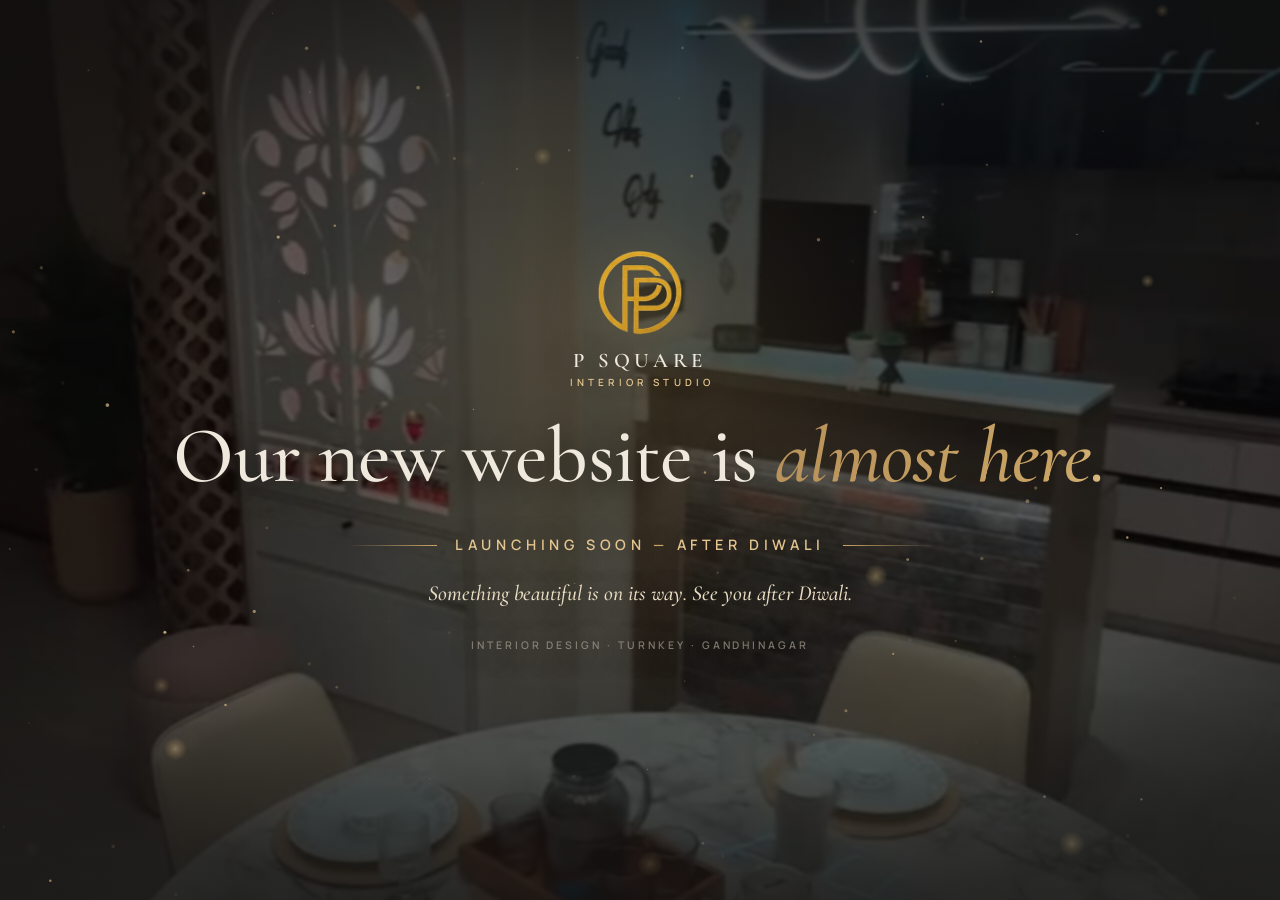
==== launch/index.html @ 69869880 "Website source + countdown-only launch/ for Vercel site/ = full static site (not deployed until laun" ====
<!doctype html>
<html lang="en">
<head>
<meta charset="utf-8">
<meta name="viewport" content="width=device-width,initial-scale=1,viewport-fit=cover">
<title>P Square Interior Studio — Interior Design &amp; Turnkey, Gandhinagar</title>
<meta name="description" content="Premium interior design and turnkey solutions for homes, offices and commercial spaces in Gandhinagar &amp; Ahmedabad. Book a free site visit.">
<meta name="theme-color" content="#121110">
<meta name="robots" content="noindex, nofollow">
<link rel="icon" type="image/png" href="favicon.png">
<link rel="apple-touch-icon" href="apple-touch-icon.png">
<link rel="preload" href="assets/fonts/CormorantGaramond-normal-500.woff2" as="font" type="font/woff2" crossorigin>
<link rel="preload" href="assets/fonts/Manrope-normal-400-700.woff2" as="font" type="font/woff2" crossorigin>
<link rel="stylesheet" href="assets/launch.css?v=1">
<script>window.PSQ_CONFIG={LAUNCH_AT:null,LAUNCH_NOTE:"Something beautiful is on its way. See you after Diwali."};window.PSQ_LAUNCH_ONLY=true;</script>
<script src="assets/countdown.js?v=1"></script>
</head>
<body>
<div class="launch" id="launch" role="dialog" aria-modal="true" aria-labelledby="ln-title" hidden>
 <div class="ln-film" aria-hidden="true"><video muted playsinline loop preload="none" disablepictureinpicture disableremoteplayback data-src-p="assets/media/psq-bg-p.mp4?v=5" data-src-w="assets/media/psq-bg-w.mp4?v=5" data-poster-p="assets/img/psq-bg-p.jpg?v=5" data-poster-w="assets/img/psq-bg-w.jpg?v=5"></video></div>
 <div class="ln-veil" aria-hidden="true"></div>
 <canvas class="ln-dust" aria-hidden="true"></canvas>
 <div class="ln-glow" aria-hidden="true"></div>
 <div class="ln-in">
  <img class="ln-logo" src="assets/img/logo-192.png" alt="" width="192" height="189">
  <p class="ln-brand"><b>P SQUARE</b><small>INTERIOR STUDIO</small></p>
  <p class="ln-title" id="ln-title">Our new website is <em>almost here.</em></p>
  <p class="ln-sub ln-num">The doors open in</p>
  <div class="ln-timer ln-num" role="timer" aria-live="off">
   <div class="ln-u"><span class="ln-v" data-u="d">00</span><span class="ln-l">Days</span></div>
   <span class="ln-sep" aria-hidden="true">:</span>
   <div class="ln-u"><span class="ln-v" data-u="h">00</span><span class="ln-l">Hours</span></div>
   <span class="ln-sep" aria-hidden="true">:</span>
   <div class="ln-u"><span class="ln-v" data-u="m">00</span><span class="ln-l">Minutes</span></div>
   <span class="ln-sep" aria-hidden="true">:</span>
   <div class="ln-u"><span class="ln-v" data-u="s">00</span><span class="ln-l">Seconds</span></div>
  </div>
  <p class="ln-date ln-num" id="ln-date"></p>
  <div class="ln-soonbox" aria-hidden="false"><span class="ln-rule"></span><p class="ln-soontxt">Launching soon <i>&mdash;</i> after Diwali</p><span class="ln-rule"></span></div>
  <p class="ln-note" id="ln-note" hidden></p>
  <p class="ln-foot">Interior Design &middot; Turnkey &middot; Gandhinagar</p>
 </div>
 <div class="ln-rt" aria-hidden="true"><span class="ln-rt-e">Now open</span><span class="ln-rt-h">P Square <em>Interior Studio</em></span><span class="ln-rt-l"></span></div>
 <div class="ln-cur ln-ctop" aria-hidden="true"></div>
 <div class="ln-cur ln-cbot" aria-hidden="true"></div>
</div>
</body>
</html>
---- launch/assets/launch.css ----
/* P Square countdown-only styles (generated by build_launch.py from site/assets/css/style.css) */
@font-face{font-family:"Cormorant";src:url(fonts/CormorantGaramond-normal-500.woff2) format("woff2");font-weight:500 700;font-display:swap}
@font-face{font-family:"Cormorant";src:url(fonts/CormorantGaramond-italic-500.woff2) format("woff2");font-weight:500;font-style:italic;font-display:swap}
@font-face{font-family:"Manrope";src:url(fonts/Manrope-normal-400-700.woff2) format("woff2");font-weight:400 700;font-display:swap}
:root{--bg:#121110;--bg2:#1A1816;--card:#201D1A;--ink:#EFE8DD;--ink2:#A79E91;--line:rgba(212,178,120,.22);--gold:#C9A465;--gold2:#E2C48F;--wa:#1F9D55;--serif:"Cormorant",Georgia,serif;--sans:"Manrope",system-ui,-apple-system,"Segoe UI",sans-serif;--wrap:1200px;--hh:84px}
*,*:before,*:after{box-sizing:border-box}
[hidden]{display:none!important}
html{scroll-behavior:smooth;scroll-padding-top:calc(var(--hh) - 6px);-webkit-text-size-adjust:100%;text-size-adjust:100%}
@media (prefers-reduced-motion:reduce){html{scroll-behavior:auto}}
body{margin:0;background:var(--bg);color:var(--ink);font:400 16px/1.65 var(--sans);-webkit-font-smoothing:antialiased;overflow-x:hidden}
img,video{display:block;max-width:100%}
@media (max-width:900px){:root{--hh:72px}}
@media (max-width:640px){:root{--hh:66px}}
.ln-on body{overflow:hidden}
.ln-on .top{opacity:0}
.launch{position:fixed;inset:0;z-index:300;display:grid;place-items:center;overflow:hidden;color:var(--ink);text-align:center;padding:24px 0;background:var(--bg)}
.ln-cur{position:absolute;left:0;right:0;height:50.5%;z-index:5;transition:transform 1.1s cubic-bezier(.76,0,.24,1)}
.ln-ctop{top:0;transform:translateY(-101%);background:radial-gradient(1100px 700px at 50% 100%,rgba(58,46,30,.85),transparent 70%),var(--bg)}
.ln-cbot{bottom:0;transform:translateY(101%);background:radial-gradient(1100px 700px at 50% 0%,rgba(58,46,30,.85),transparent 70%),var(--bg)}
.ln-ctop:after,.ln-cbot:before{content:"";position:absolute;left:0;right:0;height:1px;background:linear-gradient(90deg,transparent,var(--gold),transparent);opacity:0;transition:opacity .4s}
.ln-ctop:after{bottom:0}
.ln-cbot:before{top:0}
.ln-film{position:absolute;inset:0;z-index:0;overflow:hidden;background:var(--bg) 50% 50%/cover no-repeat;filter:brightness(.68) saturate(.9) blur(1px);transform:scale(1.06);transition:filter 1.4s cubic-bezier(.2,.7,.2,1),transform 4s cubic-bezier(.2,.7,.2,1),opacity .6s}
.ln-film video{position:absolute;inset:0;width:100%;height:100%;object-fit:cover;object-position:50% 50%;display:block;opacity:0;transition:opacity 1.2s}
.ln-film video.on{opacity:1}
.ln-veil{position:absolute;inset:0;z-index:1;pointer-events:none;background:radial-gradient(ellipse 70% 55% at 50% 47%,rgba(18,17,16,.5),rgba(18,17,16,.3) 70%,rgba(18,17,16,.62) 100%),linear-gradient(180deg,rgba(18,17,16,.45),rgba(18,17,16,.05) 35%,rgba(18,17,16,.05) 65%,rgba(18,17,16,.55));transition:opacity 1.2s}
.ln-rt{position:absolute;inset:0;z-index:4;display:grid;place-items:center;align-content:center;gap:16px;pointer-events:none;opacity:0;transition:opacity 1s cubic-bezier(.2,.7,.2,1);background:radial-gradient(70% 45% at 50% 50%,rgba(10,9,7,.55),rgba(10,9,7,.15) 70%,rgba(10,9,7,.35) 100%)}
.ln-rt-e{font:600 .8rem/1 var(--sans);letter-spacing:.42em;padding-left:.42em;text-transform:uppercase;color:var(--gold2);text-shadow:0 2px 18px rgba(0,0,0,.7);transform:translateY(10px);transition:transform 1.4s cubic-bezier(.2,.7,.2,1)}
.ln-rt-h{font:500 clamp(2.8rem,8vw,6.4rem)/1 var(--serif);color:#FBF7F0;text-shadow:0 6px 40px rgba(0,0,0,.65);text-align:center;max-width:94vw;transform:translateY(16px) scale(.98);transition:transform 1.6s cubic-bezier(.2,.7,.2,1)}
.ln-rt-h em{font-style:italic;color:var(--gold2);display:block;margin-top:.06em}
.ln-rt-l{width:0;height:1px;background:linear-gradient(90deg,transparent,var(--gold2),transparent);transition:width 1.4s cubic-bezier(.2,.7,.2,1) .2s}
.ln-in .ln-title,.ln-in .ln-note,.ln-in .ln-brand b,.ln-in .ln-soontxt,.ln-in .ln-foot,.ln-in .ln-date{text-shadow:0 4px 30px rgba(0,0,0,.55)}
.ln-in .ln-title em{text-shadow:none}
.ln-dust{position:absolute;inset:0;width:100%;height:100%;z-index:2;pointer-events:none;transition:opacity .8s}
.ln-glow{position:absolute;left:50%;top:42%;width:760px;height:760px;margin:-380px 0 0 -380px;z-index:2;border-radius:50%;background:radial-gradient(circle,rgba(201,164,101,.17),transparent 62%);animation:lnBreathe 7s ease-in-out infinite;pointer-events:none}
.ln-in{position:relative;z-index:3;width:min(980px,100% - 36px);display:flex;flex-direction:column;align-items:center;transition:opacity .9s cubic-bezier(.2,.7,.2,1),transform 1.1s cubic-bezier(.2,.7,.2,1)}
.ln-logo{width:86px;height:auto;filter:drop-shadow(0 12px 34px rgba(201,164,101,.42));animation:lnLogoIn 1.4s cubic-bezier(.2,.7,.2,1) both,lnFloat 6s ease-in-out 1.4s infinite}
.ln-brand{margin:16px 0 0;display:flex;flex-direction:column;align-items:center;gap:6px;animation:lnUp 1s cubic-bezier(.2,.7,.2,1) .2s both}
.ln-brand b{font:600 1.3rem/1 var(--serif);letter-spacing:.22em}
.ln-brand small{font:600 .62rem/1 var(--sans);letter-spacing:.42em;color:var(--gold2);padding-left:.42em}
.ln-title{margin:28px 0 0;font:500 clamp(2.5rem,6.2vw,5.4rem)/1.02 var(--serif);letter-spacing:-.01em;text-wrap:balance;animation:lnUp 1.1s cubic-bezier(.2,.7,.2,1) .35s both}
.ln-title em{display:inline-block;font-style:italic;background:linear-gradient(100deg,#B8925A 0%,var(--gold) 40%,#F3DFB1 55%,var(--gold) 70%);-webkit-background-clip:text;background-clip:text;color:transparent;background-size:220% 100%;animation:lnSheen 6s ease-in-out infinite;padding-bottom:.06em}
.ln-sub{margin:30px 0 0;font:600 .76rem/1 var(--sans);letter-spacing:.3em;text-transform:uppercase;color:var(--gold);animation:lnUp 1s cubic-bezier(.2,.7,.2,1) .5s both}
.ln-timer{display:flex;align-items:flex-start;justify-content:center;gap:clamp(8px,1.6vw,18px);margin-top:20px;animation:lnUp 1.1s cubic-bezier(.2,.7,.2,1) .6s both}
.ln-u{position:relative;width:clamp(72px,12vw,150px);padding:clamp(14px,2vw,24px) 0 clamp(12px,1.6vw,18px);border-radius:clamp(12px,1.6vw,18px);border:1px solid rgba(201,164,101,.32);background:linear-gradient(180deg,rgba(40,35,29,.82),rgba(20,18,16,.72));box-shadow:inset 0 1px 0 rgba(255,255,255,.05),0 30px 60px -30px rgba(0,0,0,.9);overflow:hidden}
.ln-u:before{content:"";position:absolute;left:0;right:0;top:50%;height:1px;background:rgba(8,7,6,.55)}
.ln-u:after{content:"";position:absolute;inset:0;background:linear-gradient(115deg,transparent 35%,rgba(226,196,143,.10) 50%,transparent 65%);transform:translateX(-100%);animation:lnShine 5s ease-in-out infinite}
.ln-u:nth-child(3):after{animation-delay:.4s}
.ln-u:nth-child(5):after{animation-delay:.8s}
.ln-u:nth-child(7):after{animation-delay:1.2s}
.ln-v{display:block;font:500 clamp(2.5rem,7vw,5.75rem)/1 var(--serif);font-variant-numeric:lining-nums tabular-nums;background:linear-gradient(180deg,#F7E7C2,var(--gold) 75%);-webkit-background-clip:text;background-clip:text;color:transparent}
.ln-v.tick{animation:lnTick .55s cubic-bezier(.2,.7,.2,1)}
.ln-l{display:block;margin-top:10px;font:600 clamp(.6rem,1vw,.72rem)/1 var(--sans);letter-spacing:.26em;text-transform:uppercase;color:var(--ink2)}
.ln-sep{font:500 clamp(1.9rem,5vw,4rem)/1 var(--serif);color:var(--gold);opacity:.6;padding-top:clamp(16px,2.4vw,28px);animation:lnBlink 1s steps(2,start) infinite}
.ln-date{margin:26px 0 0;font-size:.95rem;color:var(--ink2);min-height:1.4em;animation:lnUp 1s cubic-bezier(.2,.7,.2,1) .8s both}
.ln-soonbox{display:none;align-items:center;gap:18px;margin-top:34px;animation:lnUp 1.1s cubic-bezier(.2,.7,.2,1) .55s both}
.ln-rule{width:clamp(36px,8vw,90px);height:1px;background:linear-gradient(90deg,transparent,var(--gold))}
.ln-rule:last-child{transform:scaleX(-1)}
.ln-soontxt{margin:0;font:600 clamp(.72rem,1.4vw,.9rem)/1.4 var(--sans);letter-spacing:.32em;text-transform:uppercase;color:var(--gold2)}
.ln-soontxt i{font-style:normal;color:var(--gold)}
.launch.ln-soon .ln-num{display:none}
.launch.ln-soon .ln-soonbox{display:flex}
.ln-note{margin:16px auto 0;max-width:34em;font:italic 500 1.2rem/1.5 var(--serif);color:#E9DDC3;opacity:.85;text-wrap:balance;animation:lnUp 1s cubic-bezier(.2,.7,.2,1) .88s both}
.ln-soon .ln-note{margin-top:22px;font-size:1.35rem}
.ln-foot{margin:30px 0 0;font:600 .66rem/1 var(--sans);letter-spacing:.28em;text-transform:uppercase;color:rgba(167,158,145,.7);animation:lnUp 1s cubic-bezier(.2,.7,.2,1) 1s both}
@keyframes lnUp{from{opacity:0;transform:translateY(24px)}to{opacity:1;transform:none}}
@keyframes lnLogoIn{from{opacity:0;transform:translateY(-20px) scale(.8)}to{opacity:1;transform:none}}
@keyframes lnFloat{0%,100%{transform:translateY(0)}50%{transform:translateY(-6px)}}
@keyframes lnTick{0%{transform:translateY(-38%);opacity:0;filter:blur(3px)}60%{opacity:1;filter:none}100%{transform:none}}
@keyframes lnShine{0%,60%{transform:translateX(-100%)}100%{transform:translateX(100%)}}
@keyframes lnBlink{to{opacity:.15}}
@keyframes lnBreathe{0%,100%{opacity:.75;transform:scale(1)}50%{opacity:1;transform:scale(1.08)}}
@keyframes lnSheen{0%,100%{background-position:0% 0}50%{background-position:100% 0}}
.launch.opening .ln-u{border-color:var(--gold);box-shadow:0 0 40px -6px rgba(201,164,101,.7)}
.launch.opening .ln-logo{animation:lnFlare 1.1s cubic-bezier(.2,.7,.2,1) forwards}
@keyframes lnFlare{50%{transform:scale(1.25);filter:drop-shadow(0 0 40px rgba(226,196,143,.95))}100%{transform:scale(1.1);filter:drop-shadow(0 0 60px rgba(226,196,143,1))}}
.launch.play .ln-in{opacity:0;transform:scale(1.12)}
.launch.play .ln-dust,.launch.play .ln-glow{opacity:0}
.launch.play .ln-veil{opacity:0}
.launch.play .ln-film{filter:brightness(.9) saturate(1);transform:scale(1)}
.launch.play .ln-rt{opacity:1;transition-delay:.5s}
.launch.play .ln-rt-e,.launch.play .ln-rt-h{transform:none}
.launch.play .ln-rt-l{width:min(260px,50vw)}
.launch.close .ln-ctop,.launch.close .ln-cbot{transform:none}
.launch.close .ln-ctop:after,.launch.close .ln-cbot:before{opacity:1}
.launch.open{background:transparent}
.launch.open .ln-film,.launch.open .ln-veil,.launch.open .ln-rt,.launch.open .ln-in,.launch.open .ln-dust,.launch.open .ln-glow{opacity:0;visibility:hidden;transition:none}
.launch.open .ln-cur{transition-duration:1.5s}
.launch.open .ln-ctop{transform:translateY(-101%)}
.launch.open .ln-cbot{transform:translateY(101%)}
.launch.open .ln-ctop:after,.launch.open .ln-cbot:before{opacity:1}
.ln-reveal main,.ln-reveal footer{animation:lnSiteIn 1.6s cubic-bezier(.2,.7,.2,1) both}
.ln-reveal .top{opacity:1;transition:opacity 1s .6s}
@keyframes lnSiteIn{from{transform:scale(.96);opacity:.2}to{transform:none;opacity:1}}
@media (max-width:640px){.ln-logo{width:66px}
.ln-brand b{font-size:1.1rem}
.ln-title{margin-top:20px;font-size:clamp(2.2rem,10.5vw,3rem)}
.ln-sub{margin-top:24px;font-size:.68rem}
.ln-timer{gap:6px}
.ln-u{width:calc((100vw - 64px)/4)}
.ln-sep{display:none}
.ln-l{letter-spacing:.18em;font-size:.58rem}
.ln-note{font-size:1.06rem;max-width:30em;padding:0 8px}
.ln-soon .ln-note{font-size:1.18rem}
.ln-soonbox{gap:10px}
.ln-rule{width:22px}
.ln-soontxt{white-space:nowrap;font-size:.64rem;letter-spacing:.16em}}
@media (max-height:700px){.ln-title{margin-top:14px}
.ln-sub{margin-top:18px}
.ln-date{margin-top:16px}
.ln-note{margin-top:10px}
.ln-foot{margin-top:18px}
.ln-logo{width:60px}}
@media (prefers-reduced-motion:reduce){.ln-dust{display:none}
.launch *{animation-duration:.01ms!important;animation-iteration-count:1!important}
.ln-film,.ln-film video,.ln-veil,.ln-rt,.ln-in,.ln-cur{transition-duration:.01s!important}
.ln-film video{display:none}}
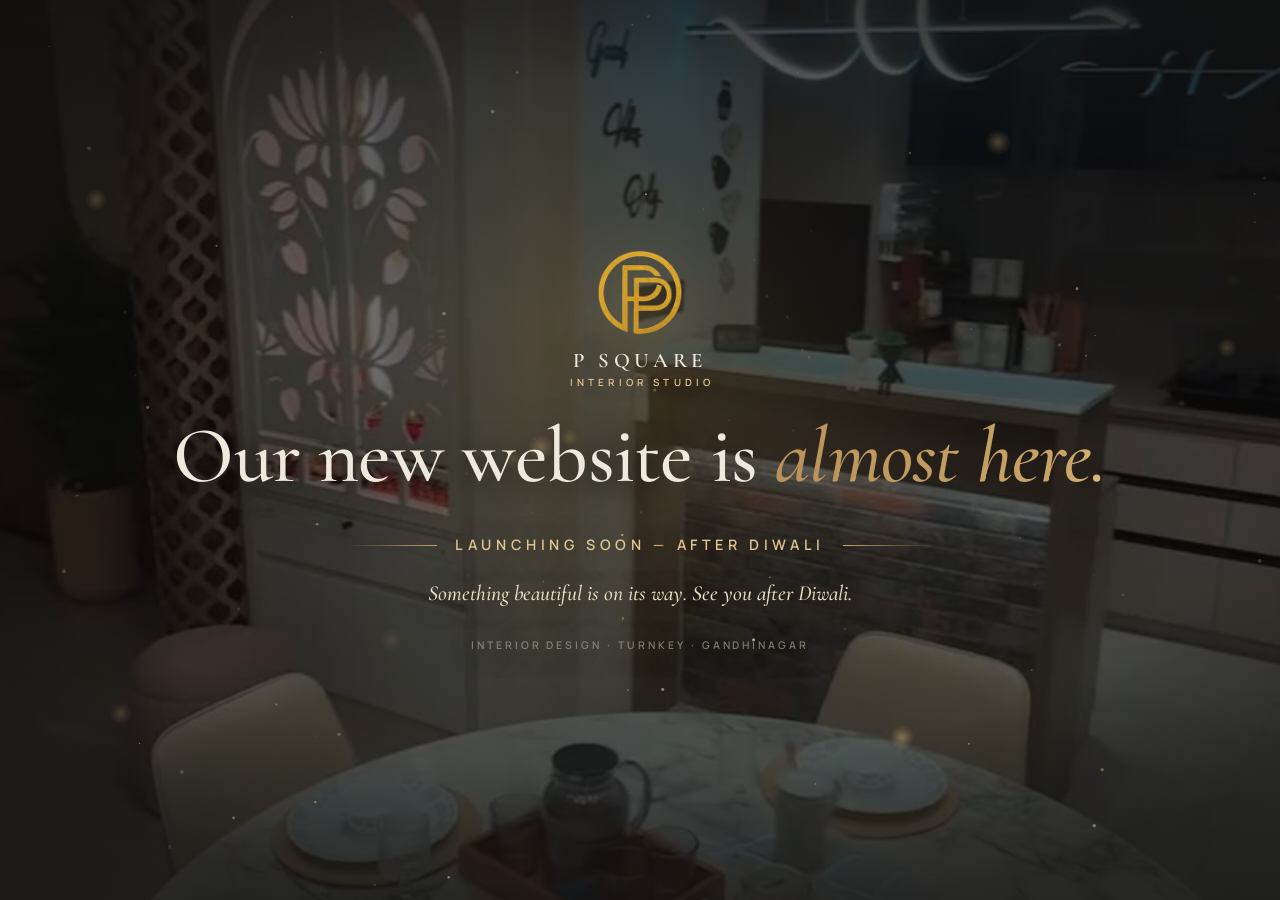
==== commit 2d6c4ffe: "Background video: plays on every device - source swapped only when portrait/wide really changes (deb" ====
--- a/launch/index.html
+++ b/launch/index.html
@@ -11,13 +11,13 @@
 <link rel="apple-touch-icon" href="apple-touch-icon.png">
 <link rel="preload" href="assets/fonts/CormorantGaramond-normal-500.woff2" as="font" type="font/woff2" crossorigin>
 <link rel="preload" href="assets/fonts/Manrope-normal-400-700.woff2" as="font" type="font/woff2" crossorigin>
-<link rel="stylesheet" href="assets/launch.css?v=1">
+<link rel="stylesheet" href="assets/launch.css?v=2">
 <script>window.PSQ_CONFIG={LAUNCH_AT:null,LAUNCH_NOTE:"Something beautiful is on its way. See you after Diwali."};window.PSQ_LAUNCH_ONLY=true;</script>
-<script src="assets/countdown.js?v=1"></script>
+<script src="assets/countdown.js?v=2"></script>
 </head>
 <body>
 <div class="launch" id="launch" role="dialog" aria-modal="true" aria-labelledby="ln-title" hidden>
- <div class="ln-film" aria-hidden="true"><video muted playsinline loop preload="none" disablepictureinpicture disableremoteplayback data-src-p="assets/media/psq-bg-p.mp4?v=5" data-src-w="assets/media/psq-bg-w.mp4?v=5" data-poster-p="assets/img/psq-bg-p.jpg?v=5" data-poster-w="assets/img/psq-bg-w.jpg?v=5"></video></div>
+ <div class="ln-film" aria-hidden="true"><video muted playsinline webkit-playsinline loop preload="none" disablepictureinpicture disableremoteplayback data-src-p="assets/media/psq-bg-p.mp4?v=5" data-src-w="assets/media/psq-bg-w.mp4?v=5" data-poster-p="assets/img/psq-bg-p.jpg?v=5" data-poster-w="assets/img/psq-bg-w.jpg?v=5"></video></div>
  <div class="ln-veil" aria-hidden="true"></div>
  <canvas class="ln-dust" aria-hidden="true"></canvas>
  <div class="ln-glow" aria-hidden="true"></div>
--- a/launch/assets/launch.css
+++ b/launch/assets/launch.css
@@ -20,7 +20,8 @@
 .ln-ctop:after,.ln-cbot:before{content:"";position:absolute;left:0;right:0;height:1px;background:linear-gradient(90deg,transparent,var(--gold),transparent);opacity:0;transition:opacity .4s}
 .ln-ctop:after{bottom:0}
 .ln-cbot:before{top:0}
-.ln-film{position:absolute;inset:0;z-index:0;overflow:hidden;background:var(--bg) 50% 50%/cover no-repeat;filter:brightness(.68) saturate(.9) blur(1px);transform:scale(1.06);transition:filter 1.4s cubic-bezier(.2,.7,.2,1),transform 4s cubic-bezier(.2,.7,.2,1),opacity .6s}
+.ln-film{position:absolute;inset:0;z-index:0;overflow:hidden;background:var(--bg) 50% 50%/cover no-repeat;transform:scale(1.06);transition:transform 4s cubic-bezier(.2,.7,.2,1),opacity .6s}
+.ln-film:after{content:"";position:absolute;inset:0;z-index:1;pointer-events:none;background:rgba(14,12,10,.34);transition:background 1.4s cubic-bezier(.2,.7,.2,1)}
 .ln-film video{position:absolute;inset:0;width:100%;height:100%;object-fit:cover;object-position:50% 50%;display:block;opacity:0;transition:opacity 1.2s}
 .ln-film video.on{opacity:1}
 .ln-veil{position:absolute;inset:0;z-index:1;pointer-events:none;background:radial-gradient(ellipse 70% 55% at 50% 47%,rgba(18,17,16,.5),rgba(18,17,16,.3) 70%,rgba(18,17,16,.62) 100%),linear-gradient(180deg,rgba(18,17,16,.45),rgba(18,17,16,.05) 35%,rgba(18,17,16,.05) 65%,rgba(18,17,16,.55));transition:opacity 1.2s}
@@ -77,7 +78,8 @@
 .launch.play .ln-in{opacity:0;transform:scale(1.12)}
 .launch.play .ln-dust,.launch.play .ln-glow{opacity:0}
 .launch.play .ln-veil{opacity:0}
-.launch.play .ln-film{filter:brightness(.9) saturate(1);transform:scale(1)}
+.launch.play .ln-film{transform:scale(1)}
+.launch.play .ln-film:after{background:rgba(14,12,10,.08)}
 .launch.play .ln-rt{opacity:1;transition-delay:.5s}
 .launch.play .ln-rt-e,.launch.play .ln-rt-h{transform:none}
 .launch.play .ln-rt-l{width:min(260px,50vw)}
@@ -113,5 +115,4 @@
 .ln-logo{width:60px}}
 @media (prefers-reduced-motion:reduce){.ln-dust{display:none}
 .launch *{animation-duration:.01ms!important;animation-iteration-count:1!important}
-.ln-film,.ln-film video,.ln-veil,.ln-rt,.ln-in,.ln-cur{transition-duration:.01s!important}
-.ln-film video{display:none}}+.ln-film,.ln-veil,.ln-rt,.ln-in,.ln-cur{transition-duration:.01s!important}}
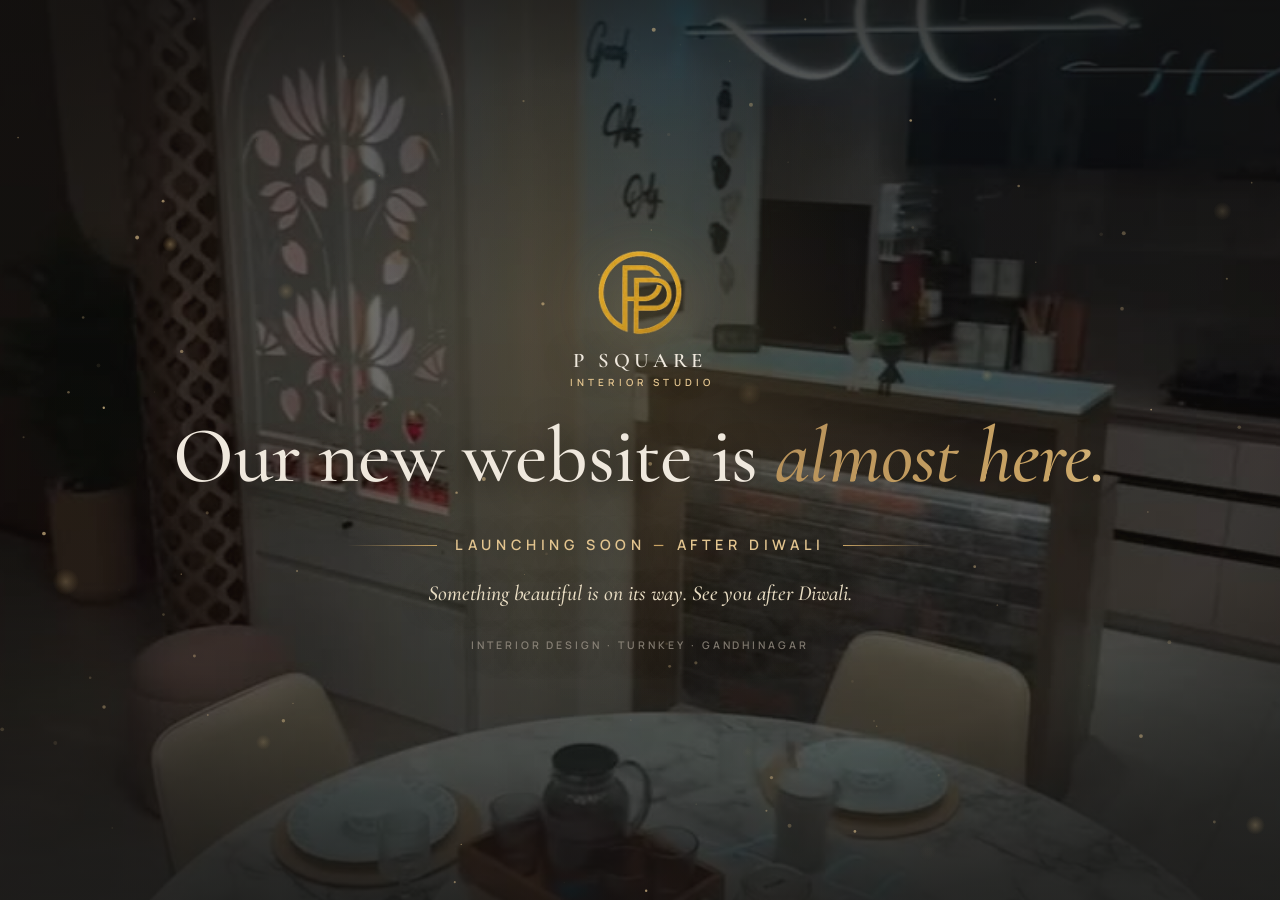
==== commit e67ea83b: "Launch page: add background music (original track, unmutes on first touch)" ====
--- a/launch/index.html
+++ b/launch/index.html
@@ -44,5 +44,17 @@
  <div class="ln-cur ln-ctop" aria-hidden="true"></div>
  <div class="ln-cur ln-cbot" aria-hidden="true"></div>
 </div>
+<audio id="bgm" src="assets/media/bgm.mp3" loop muted autoplay preload="auto" playsinline></audio>
+<script>(function(){var a=document.getElementById("bgm");if(!a)return;var V=.55,done=false;a.loop=true;a.muted=true;
+var ev=["pointerup","touchend","click","mouseup","keydown","wheel","pointerdown"];
+function fade(){var n=0;try{a.volume=0}catch(e){}var k=setInterval(function(){n+=40;try{a.volume=Math.min(V,V*n/1800)}catch(e){}if(n>=1800)clearInterval(k)},40)}
+function finish(){if(done)return;done=true;fade();ev.forEach(function(e){document.removeEventListener(e,unmute,true)})}
+function verify(){setTimeout(function(){if(!a.paused&&!a.muted)finish()},400)}
+function unmute(){if(done)return;a.muted=false;var p;try{p=a.play()}catch(e){}if(p&&p.then)p.then(verify).catch(function(){a.muted=true;var q=a.play();if(q&&q.catch)q.catch(function(){})});else verify()}
+function boot(){var p;try{p=a.play()}catch(e){}if(p&&p.catch)p.catch(function(){})}
+ev.forEach(function(e){document.addEventListener(e,unmute,true)});
+boot();a.addEventListener("canplay",boot);
+document.addEventListener("visibilitychange",function(){if(document.hidden){if(!a.paused)a.pause()}else{var p=a.play();if(p&&p.catch)p.catch(function(){})}});
+})();</script>
 </body>
 </html>
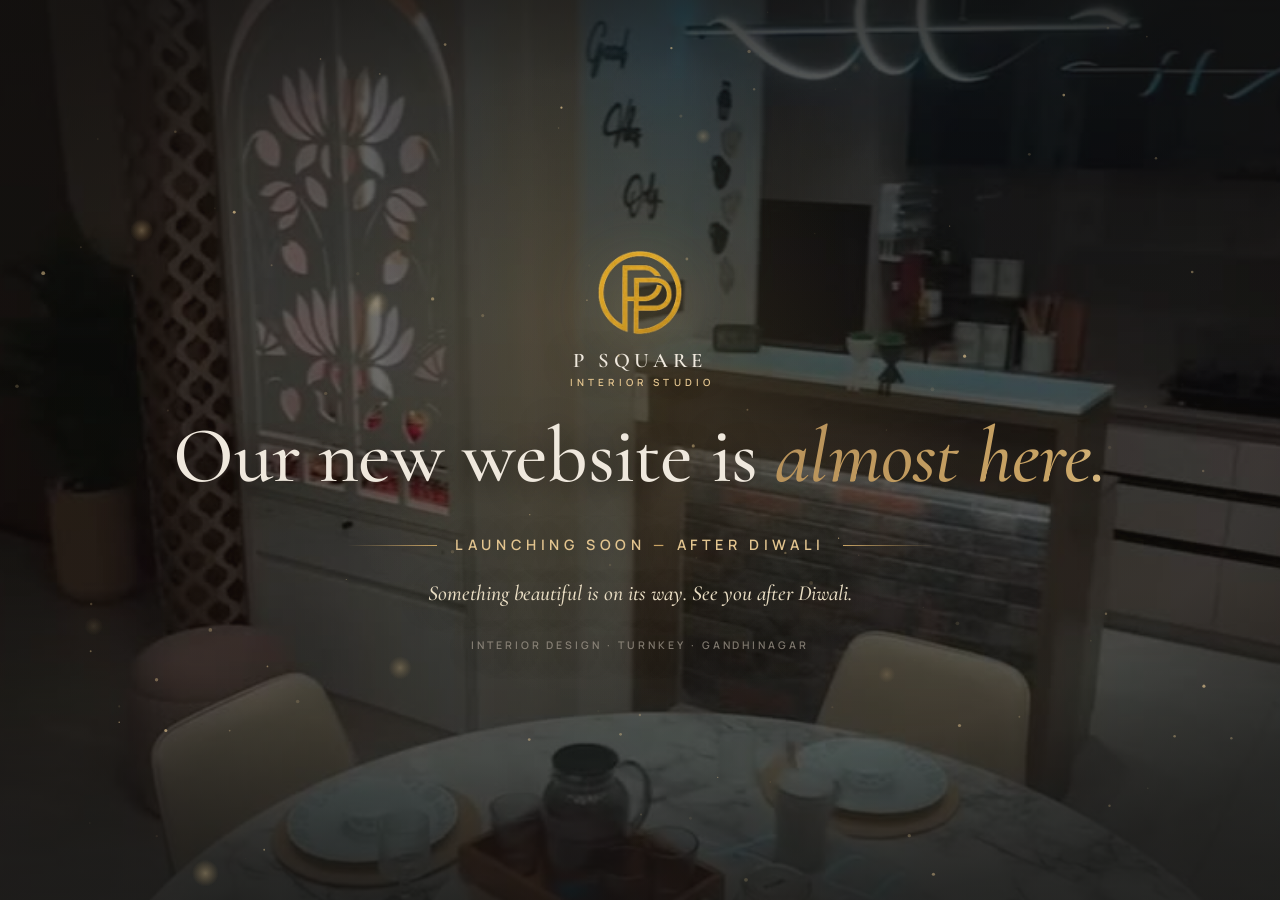
==== commit d539413f: "Add files via upload" ====
--- a/launch/index.html
+++ b/launch/index.html
@@ -12,7 +12,12 @@
 <link rel="preload" href="assets/fonts/CormorantGaramond-normal-500.woff2" as="font" type="font/woff2" crossorigin>
 <link rel="preload" href="assets/fonts/Manrope-normal-400-700.woff2" as="font" type="font/woff2" crossorigin>
 <link rel="stylesheet" href="assets/launch.css?v=2">
-<script>window.PSQ_CONFIG={LAUNCH_AT:null,LAUNCH_NOTE:"Something beautiful is on its way. See you after Diwali."};window.PSQ_LAUNCH_ONLY=true;</script>
+<link rel="stylesheet" href="assets/launch.css?v=2">
+<link rel="stylesheet" href="assets/launch.css?v=2">
+<link rel="stylesheet" href="assets/launch.css?v=2">
+<link rel="stylesheet" href="assets/launch.css?v=2">
+<script>document.documentElement.classList.add("fx-js");</script>
+<script>window.PSQ_CONFIG={LAUNCH_AT:"2026-11-14T09:00:00+05:30",LAUNCH_NOTE:"Something beautiful is on its way. See you after Diwali."};window.PSQ_LAUNCH_ONLY=true;</script>
 <script src="assets/countdown.js?v=2"></script>
 </head>
 <body>
@@ -44,17 +49,5 @@
  <div class="ln-cur ln-ctop" aria-hidden="true"></div>
  <div class="ln-cur ln-cbot" aria-hidden="true"></div>
 </div>
-<audio id="bgm" src="assets/media/bgm.mp3" loop muted autoplay preload="auto" playsinline></audio>
-<script>(function(){var a=document.getElementById("bgm");if(!a)return;var V=.55,done=false;a.loop=true;a.muted=true;
-var ev=["pointerup","touchend","click","mouseup","keydown","wheel","pointerdown"];
-function fade(){var n=0;try{a.volume=0}catch(e){}var k=setInterval(function(){n+=40;try{a.volume=Math.min(V,V*n/1800)}catch(e){}if(n>=1800)clearInterval(k)},40)}
-function finish(){if(done)return;done=true;fade();ev.forEach(function(e){document.removeEventListener(e,unmute,true)})}
-function verify(){setTimeout(function(){if(!a.paused&&!a.muted)finish()},400)}
-function unmute(){if(done)return;a.muted=false;var p;try{p=a.play()}catch(e){}if(p&&p.then)p.then(verify).catch(function(){a.muted=true;var q=a.play();if(q&&q.catch)q.catch(function(){})});else verify()}
-function boot(){var p;try{p=a.play()}catch(e){}if(p&&p.catch)p.catch(function(){})}
-ev.forEach(function(e){document.addEventListener(e,unmute,true)});
-boot();a.addEventListener("canplay",boot);
-document.addEventListener("visibilitychange",function(){if(document.hidden){if(!a.paused)a.pause()}else{var p=a.play();if(p&&p.catch)p.catch(function(){})}});
-})();</script>
 </body>
 </html>
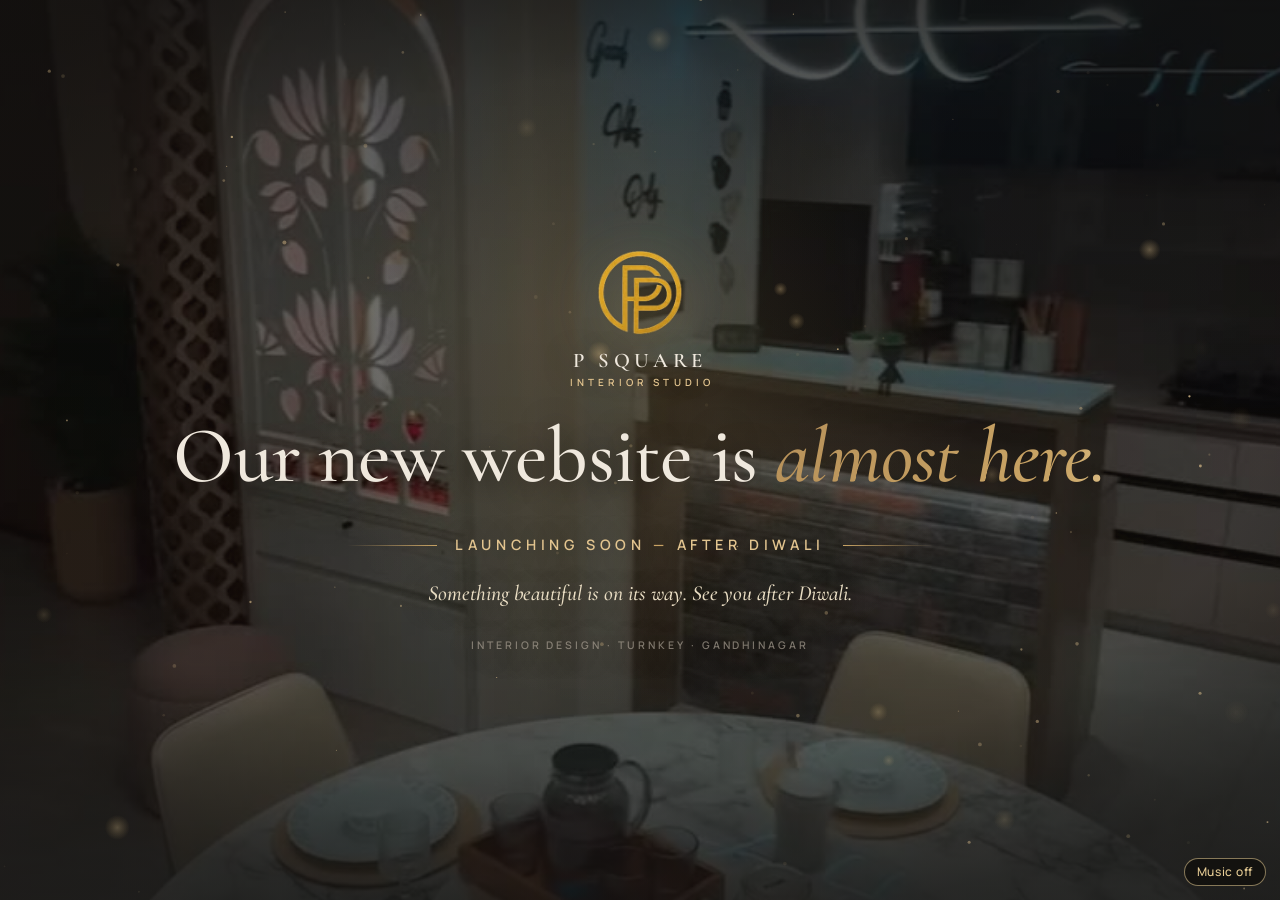
==== commit 20d40911: "Add background music toggle to launch page" ====
--- a/launch/index.html
+++ b/launch/index.html
@@ -49,5 +49,13 @@
  <div class="ln-cur ln-ctop" aria-hidden="true"></div>
  <div class="ln-cur ln-cbot" aria-hidden="true"></div>
 </div>
+<button id="rp-music" type="button" aria-pressed="false" style="position:fixed;right:14px;bottom:14px;z-index:9999;padding:7px 12px;border:1px solid rgba(232,206,150,.55);border-radius:999px;background:rgba(14,13,11,.72);color:#E8CE96;font:500 12px/1 Manrope,system-ui,sans-serif;letter-spacing:.06em;cursor:pointer;-webkit-tap-highlight-color:transparent">Music off</button>
+<audio id="rp-music-audio" src="assets/music.mp3" loop preload="none"></audio>
+<script>
+(function(){var b=document.getElementById("rp-music"),a=document.getElementById("rp-music-audio");if(!b||!a)return;var on=false;a.muted=true;
+function paint(){b.textContent=on?"Music on":"Music off";b.setAttribute("aria-pressed",on?"true":"false")}
+b.addEventListener("click",function(){on=!on;if(on){a.muted=false;var p=a.play();if(p&&p.catch)p.catch(function(){on=false;a.muted=true;paint()})}else{a.muted=true;a.pause()}paint()});
+paint()})();
+</script>
 </body>
 </html>
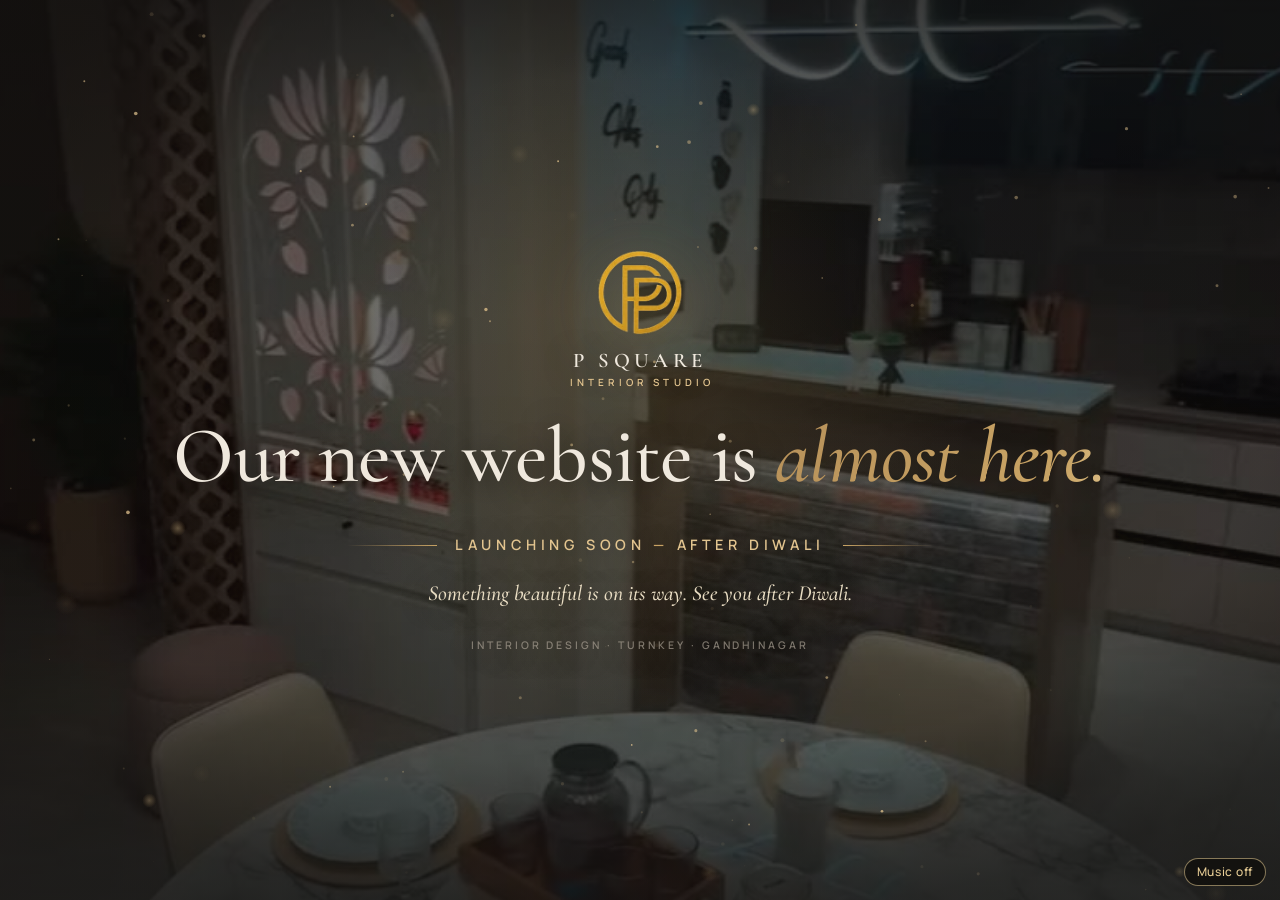
==== commit c65b9515: "Intro then full site at launch" ====
--- a/launch/index.html
+++ b/launch/index.html
@@ -57,5 +57,44 @@
 b.addEventListener("click",function(){on=!on;if(on){a.muted=false;var p=a.play();if(p&&p.catch)p.catch(function(){on=false;a.muted=true;paint()})}else{a.muted=true;a.pause()}paint()});
 paint()})();
 </script>
+<script>
+/* Launch sequence (09:00 IST, 14 Nov): the countdown hands over to the intro film on this same address, then the full site opens in place. */
+(function(){
+  var TARGET=Date.parse("2026-11-14T09:00:00+05:30"),SRC="/assets/intro.mp4",SITE="/full/?preview=1";
+  var o=null,v=null,started=false,ended=false;
+  function build(){
+    if(o)return;
+    o=document.createElement("div");
+    o.setAttribute("style","position:fixed;inset:0;z-index:2147483600;background:#0E0D0B;opacity:0;pointer-events:none;transition:opacity .4s");
+    v=document.createElement("video");
+    v.muted=true;v.defaultMuted=true;v.setAttribute("playsinline","");v.setAttribute("webkit-playsinline","");
+    v.preload="auto";v.src=SRC;
+    v.setAttribute("style","position:absolute;inset:0;width:100%;height:100%;object-fit:cover;background:#0E0D0B");
+    v.addEventListener("ended",toSite);v.addEventListener("error",toSite);
+    o.appendChild(v);document.body.appendChild(o);
+  }
+  function toSite(){
+    if(ended||!o)return;ended=true;
+    var f=document.createElement("iframe");
+    f.src=SITE;f.title="Site";
+    f.setAttribute("style","position:absolute;inset:0;width:100%;height:100%;border:0;background:#0E0D0B;opacity:0;transition:opacity .6s");
+    o.appendChild(f);
+    requestAnimationFrame(function(){requestAnimationFrame(function(){f.style.opacity="1";});});
+    setTimeout(function(){try{v.pause();v.removeAttribute("src");v.load();v.remove();}catch(e){}},900);
+  }
+  function start(){
+    if(started)return;started=true;build();
+    var m=document.getElementById("rp-music-audio");if(m){try{m.pause();}catch(e){}}
+    o.style.opacity="1";o.style.pointerEvents="auto";
+    v.muted=false;
+    var p=v.play();
+    if(p&&p.catch)p.catch(function(){v.muted=true;var r=v.play();if(r&&r.catch)r.catch(toSite);});
+    setTimeout(toSite,26000);
+  }
+  function arm(){var left=TARGET-Date.now();if(left<=60000){build();return;}setTimeout(arm,Math.min(left-60000,600000));}
+  arm();
+  window.LAUNCH_INTRO_START=start;
+})();
+</script>
 </body>
 </html>
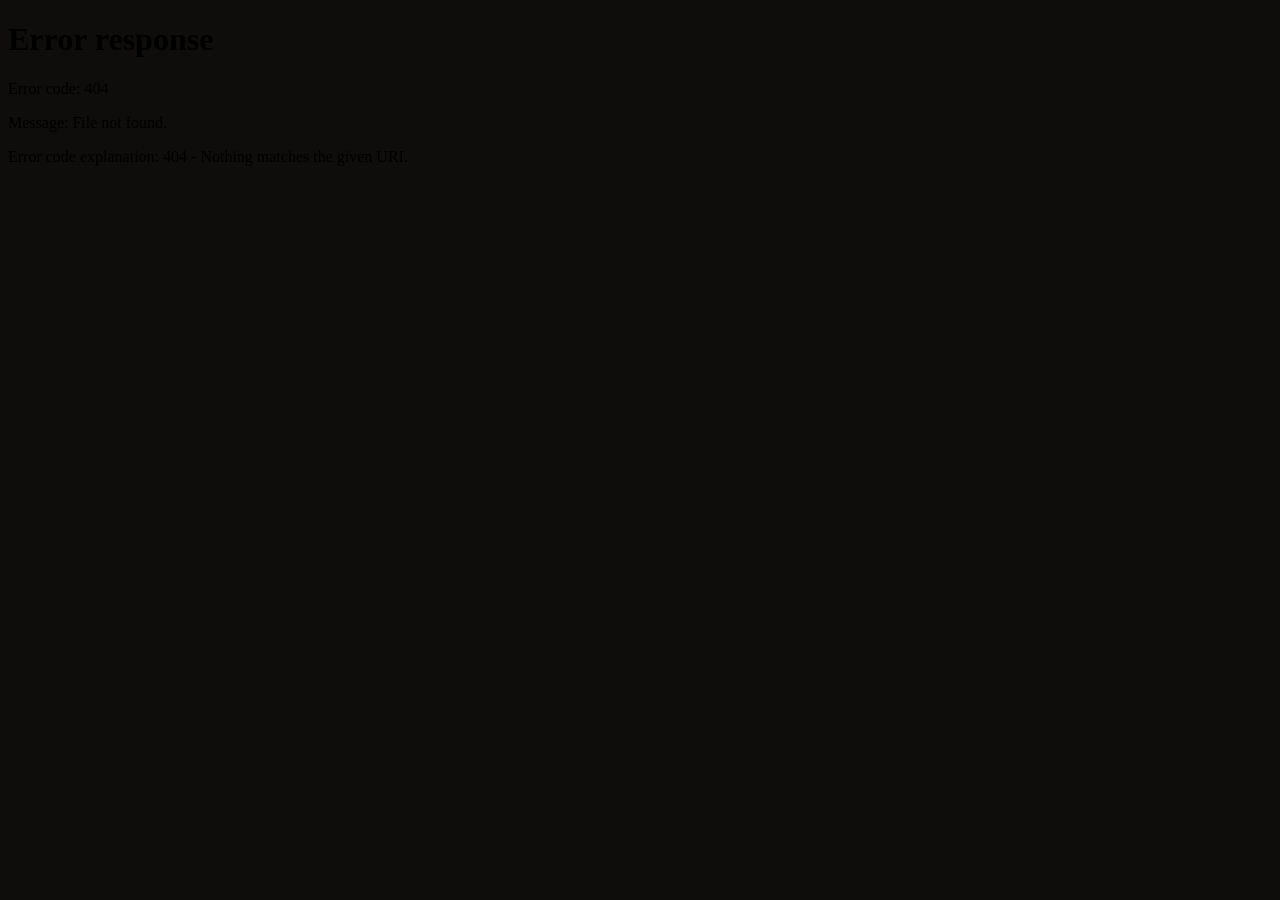
==== commit d5c94975: "Fix launch intro trigger after scheduled launch time" ====
--- a/launch/index.html
+++ b/launch/index.html
@@ -91,7 +91,7 @@
     if(p&&p.catch)p.catch(function(){v.muted=true;var r=v.play();if(r&&r.catch)r.catch(toSite);});
     setTimeout(toSite,26000);
   }
-  function arm(){var left=TARGET-Date.now();if(left<=60000){build();return;}setTimeout(arm,Math.min(left-60000,600000));}
+  function arm(){var left=TARGET-Date.now();if(left<=0){start();return;}setTimeout(arm,Math.min(left,600000));}
   arm();
   window.LAUNCH_INTRO_START=start;
 })();
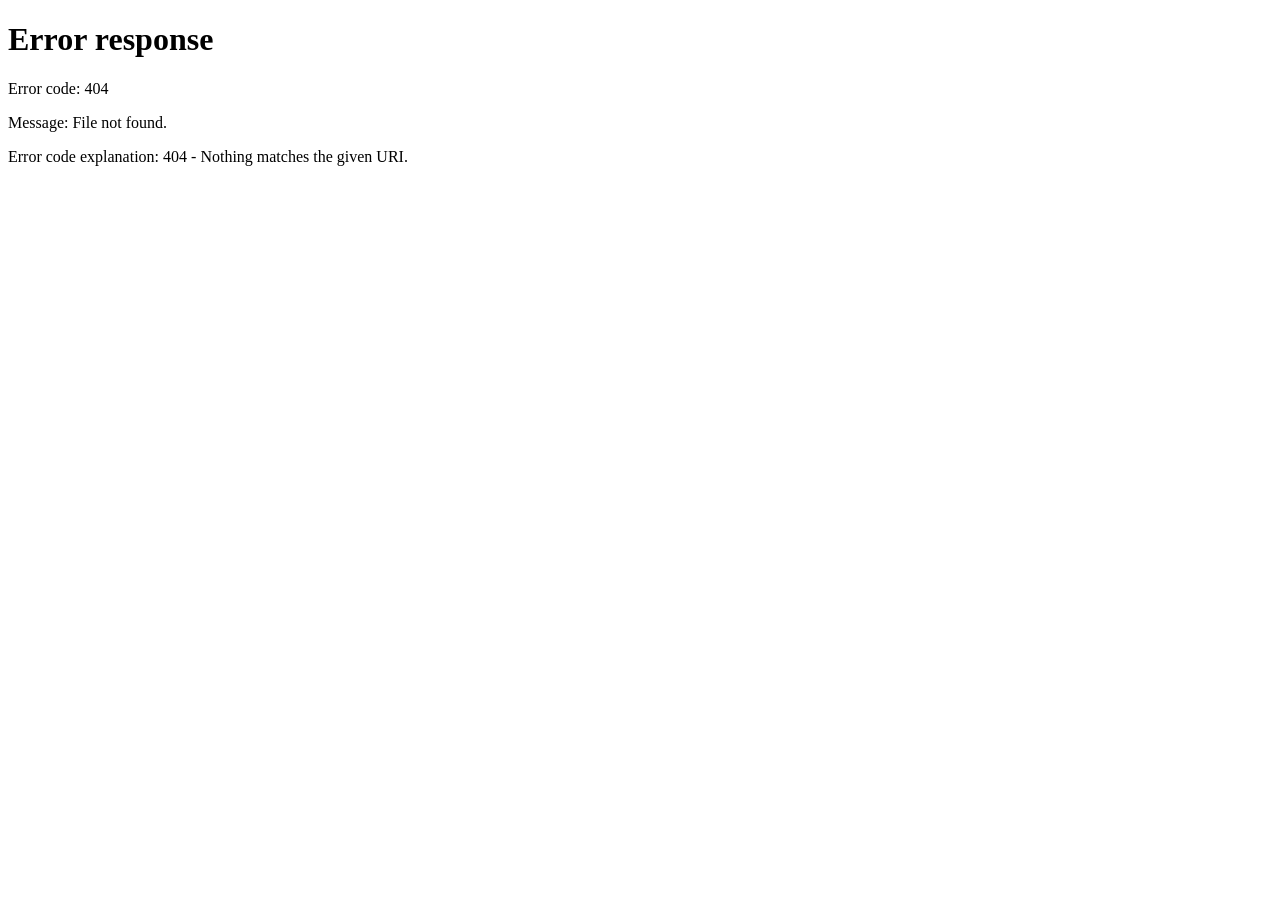
==== commit e70d01df: "Remove launch intro and open full website directly" ====
--- a/launch/index.html
+++ b/launch/index.html
@@ -2,99 +2,13 @@
 <html lang="en">
 <head>
 <meta charset="utf-8">
-<meta name="viewport" content="width=device-width,initial-scale=1,viewport-fit=cover">
-<title>P Square Interior Studio — Interior Design &amp; Turnkey, Gandhinagar</title>
-<meta name="description" content="Premium interior design and turnkey solutions for homes, offices and commercial spaces in Gandhinagar &amp; Ahmedabad. Book a free site visit.">
-<meta name="theme-color" content="#121110">
+<meta name="viewport" content="width=device-width,initial-scale=1">
 <meta name="robots" content="noindex, nofollow">
-<link rel="icon" type="image/png" href="favicon.png">
-<link rel="apple-touch-icon" href="apple-touch-icon.png">
-<link rel="preload" href="assets/fonts/CormorantGaramond-normal-500.woff2" as="font" type="font/woff2" crossorigin>
-<link rel="preload" href="assets/fonts/Manrope-normal-400-700.woff2" as="font" type="font/woff2" crossorigin>
-<link rel="stylesheet" href="assets/launch.css?v=2">
-<link rel="stylesheet" href="assets/launch.css?v=2">
-<link rel="stylesheet" href="assets/launch.css?v=2">
-<link rel="stylesheet" href="assets/launch.css?v=2">
-<link rel="stylesheet" href="assets/launch.css?v=2">
-<script>document.documentElement.classList.add("fx-js");</script>
-<script>window.PSQ_CONFIG={LAUNCH_AT:"2026-11-14T09:00:00+05:30",LAUNCH_NOTE:"Something beautiful is on its way. See you after Diwali."};window.PSQ_LAUNCH_ONLY=true;</script>
-<script src="assets/countdown.js?v=2"></script>
+<meta http-equiv="refresh" content="0;url=/full/?preview=1">
+<title>P Square Interior Studio</title>
+<script>window.location.replace("/full/?preview=1");</script>
 </head>
 <body>
-<div class="launch" id="launch" role="dialog" aria-modal="true" aria-labelledby="ln-title" hidden>
- <div class="ln-film" aria-hidden="true"><video muted playsinline webkit-playsinline loop preload="none" disablepictureinpicture disableremoteplayback data-src-p="assets/media/psq-bg-p.mp4?v=5" data-src-w="assets/media/psq-bg-w.mp4?v=5" data-poster-p="assets/img/psq-bg-p.jpg?v=5" data-poster-w="assets/img/psq-bg-w.jpg?v=5"></video></div>
- <div class="ln-veil" aria-hidden="true"></div>
- <canvas class="ln-dust" aria-hidden="true"></canvas>
- <div class="ln-glow" aria-hidden="true"></div>
- <div class="ln-in">
-  <img class="ln-logo" src="assets/img/logo-192.png" alt="" width="192" height="189">
-  <p class="ln-brand"><b>P SQUARE</b><small>INTERIOR STUDIO</small></p>
-  <p class="ln-title" id="ln-title">Our new website is <em>almost here.</em></p>
-  <p class="ln-sub ln-num">The doors open in</p>
-  <div class="ln-timer ln-num" role="timer" aria-live="off">
-   <div class="ln-u"><span class="ln-v" data-u="d">00</span><span class="ln-l">Days</span></div>
-   <span class="ln-sep" aria-hidden="true">:</span>
-   <div class="ln-u"><span class="ln-v" data-u="h">00</span><span class="ln-l">Hours</span></div>
-   <span class="ln-sep" aria-hidden="true">:</span>
-   <div class="ln-u"><span class="ln-v" data-u="m">00</span><span class="ln-l">Minutes</span></div>
-   <span class="ln-sep" aria-hidden="true">:</span>
-   <div class="ln-u"><span class="ln-v" data-u="s">00</span><span class="ln-l">Seconds</span></div>
-  </div>
-  <p class="ln-date ln-num" id="ln-date"></p>
-  <div class="ln-soonbox" aria-hidden="false"><span class="ln-rule"></span><p class="ln-soontxt">Launching soon <i>&mdash;</i> after Diwali</p><span class="ln-rule"></span></div>
-  <p class="ln-note" id="ln-note" hidden></p>
-  <p class="ln-foot">Interior Design &middot; Turnkey &middot; Gandhinagar</p>
- </div>
- <div class="ln-rt" aria-hidden="true"><span class="ln-rt-e">Now open</span><span class="ln-rt-h">P Square <em>Interior Studio</em></span><span class="ln-rt-l"></span></div>
- <div class="ln-cur ln-ctop" aria-hidden="true"></div>
- <div class="ln-cur ln-cbot" aria-hidden="true"></div>
-</div>
-<button id="rp-music" type="button" aria-pressed="false" style="position:fixed;right:14px;bottom:14px;z-index:9999;padding:7px 12px;border:1px solid rgba(232,206,150,.55);border-radius:999px;background:rgba(14,13,11,.72);color:#E8CE96;font:500 12px/1 Manrope,system-ui,sans-serif;letter-spacing:.06em;cursor:pointer;-webkit-tap-highlight-color:transparent">Music off</button>
-<audio id="rp-music-audio" src="assets/music.mp3" loop preload="none"></audio>
-<script>
-(function(){var b=document.getElementById("rp-music"),a=document.getElementById("rp-music-audio");if(!b||!a)return;var on=false;a.muted=true;
-function paint(){b.textContent=on?"Music on":"Music off";b.setAttribute("aria-pressed",on?"true":"false")}
-b.addEventListener("click",function(){on=!on;if(on){a.muted=false;var p=a.play();if(p&&p.catch)p.catch(function(){on=false;a.muted=true;paint()})}else{a.muted=true;a.pause()}paint()});
-paint()})();
-</script>
-<script>
-/* Launch sequence (09:00 IST, 14 Nov): the countdown hands over to the intro film on this same address, then the full site opens in place. */
-(function(){
-  var TARGET=Date.parse("2026-11-14T09:00:00+05:30"),SRC="/assets/intro.mp4",SITE="/full/?preview=1";
-  var o=null,v=null,started=false,ended=false;
-  function build(){
-    if(o)return;
-    o=document.createElement("div");
-    o.setAttribute("style","position:fixed;inset:0;z-index:2147483600;background:#0E0D0B;opacity:0;pointer-events:none;transition:opacity .4s");
-    v=document.createElement("video");
-    v.muted=true;v.defaultMuted=true;v.setAttribute("playsinline","");v.setAttribute("webkit-playsinline","");
-    v.preload="auto";v.src=SRC;
-    v.setAttribute("style","position:absolute;inset:0;width:100%;height:100%;object-fit:cover;background:#0E0D0B");
-    v.addEventListener("ended",toSite);v.addEventListener("error",toSite);
-    o.appendChild(v);document.body.appendChild(o);
-  }
-  function toSite(){
-    if(ended||!o)return;ended=true;
-    var f=document.createElement("iframe");
-    f.src=SITE;f.title="Site";
-    f.setAttribute("style","position:absolute;inset:0;width:100%;height:100%;border:0;background:#0E0D0B;opacity:0;transition:opacity .6s");
-    o.appendChild(f);
-    requestAnimationFrame(function(){requestAnimationFrame(function(){f.style.opacity="1";});});
-    setTimeout(function(){try{v.pause();v.removeAttribute("src");v.load();v.remove();}catch(e){}},900);
-  }
-  function start(){
-    if(started)return;started=true;build();
-    var m=document.getElementById("rp-music-audio");if(m){try{m.pause();}catch(e){}}
-    o.style.opacity="1";o.style.pointerEvents="auto";
-    v.muted=false;
-    var p=v.play();
-    if(p&&p.catch)p.catch(function(){v.muted=true;var r=v.play();if(r&&r.catch)r.catch(toSite);});
-    setTimeout(toSite,26000);
-  }
-  function arm(){var left=TARGET-Date.now();if(left<=0){start();return;}setTimeout(arm,Math.min(left,600000));}
-  arm();
-  window.LAUNCH_INTRO_START=start;
-})();
-</script>
+<p>Opening P Square Interior Studio… <a href="/full/?preview=1">Continue to website</a></p>
 </body>
 </html>
